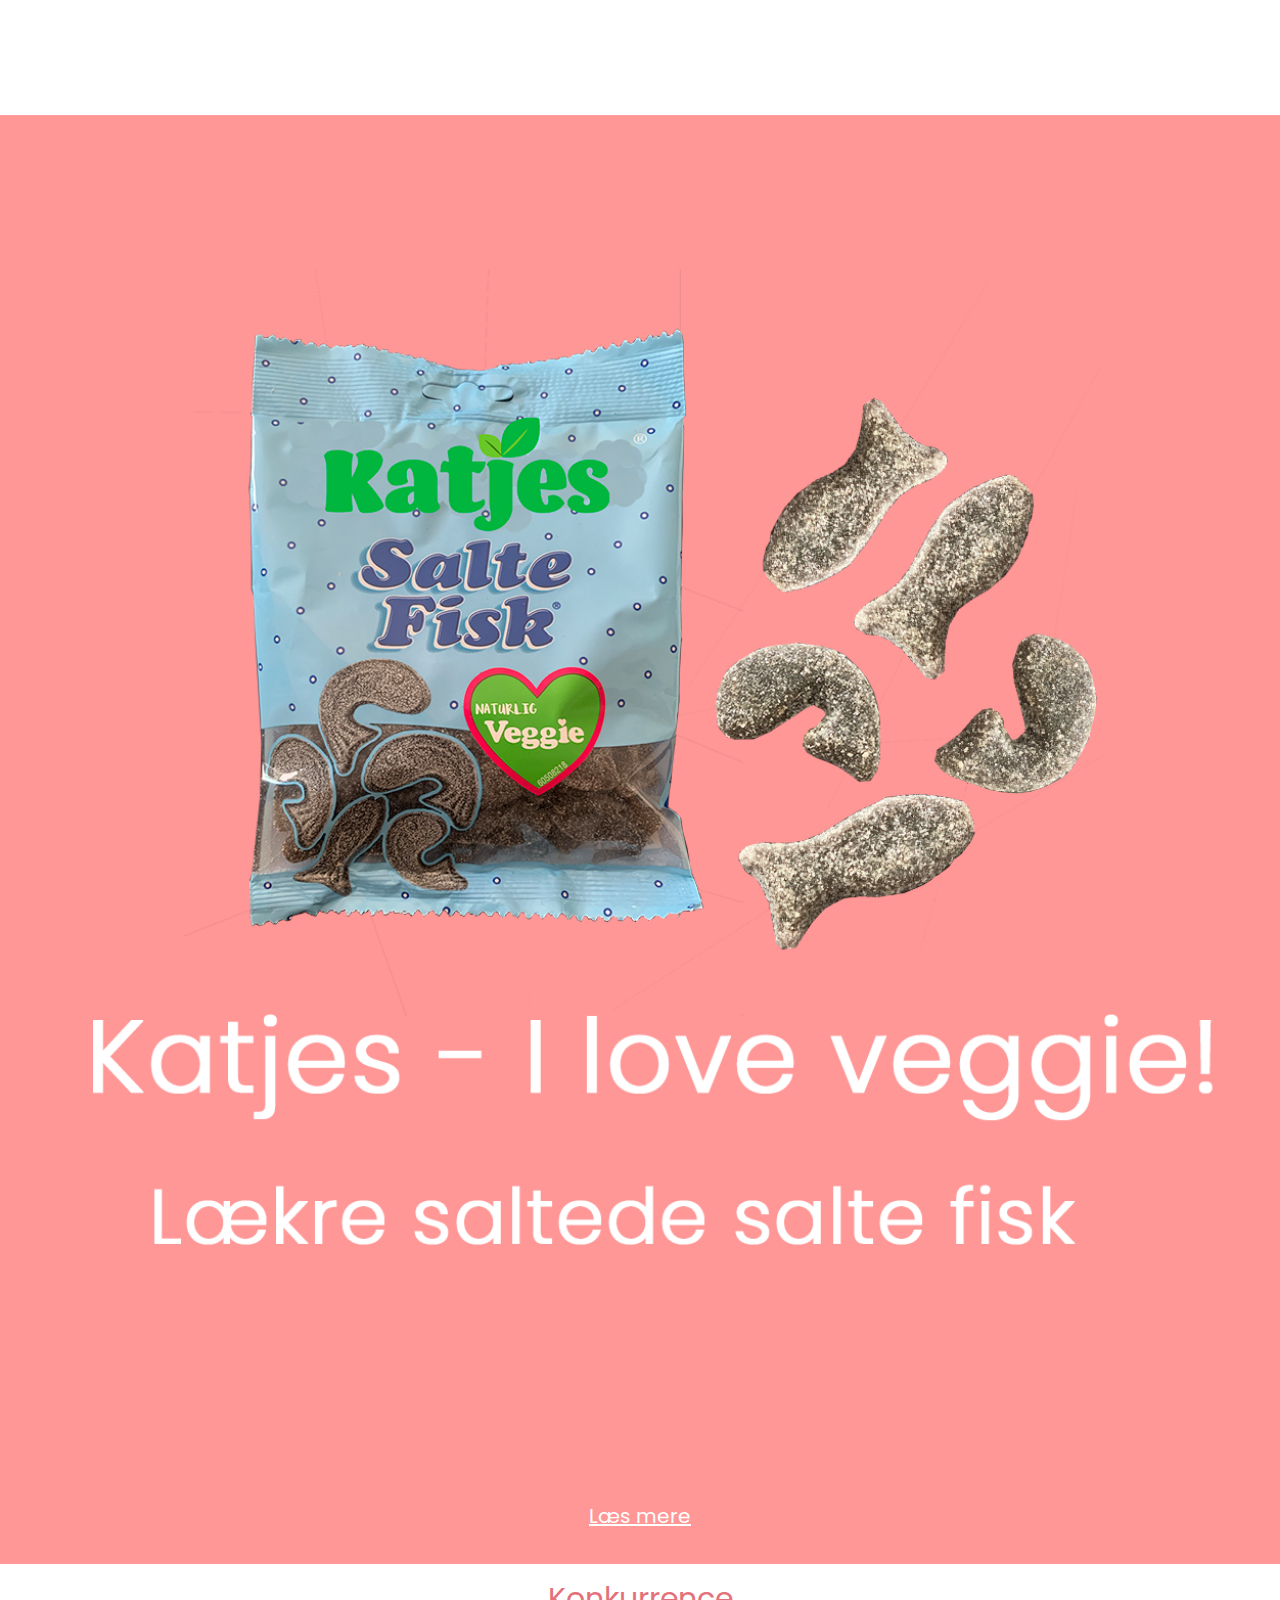
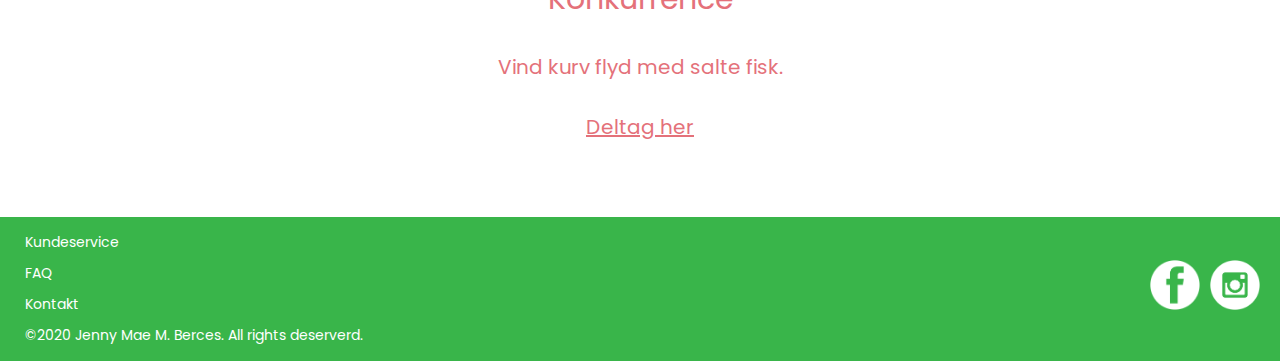
==== index.html @ 05b2ea9b "Bare en lille opdate" ====
<!DOCTYPE html>
<html lang="da">
    <head>
        <meta charset="utf-8" />
        <title>Katjes Salt Fisk</title>
        <meta name="author" content="Mae" />
        <meta
            name="description"
            content="KATJES Salte Fisk Den originale lakrids fra Tyskland - salte fisk med salmiak. De er gluten og laktosefri!"
        />
        <meta name="viewport" content="width=device-width, initial-scale=1.0" />
        <link rel="stylesheet" href="/css/style.css" />
        <link
            href="https://fonts.googleapis.com/icon?family=Material+Icons"
            rel="stylesheet"
        />
        <link
            href="https://fonts.googleapis.com/css2?family=Poppins:ital,wght@0,100;0,200;0,300;0,400;0,500;0,600;0,700;0,800;0,900;1,100;1,200;1,300;1,400;1,500;1,600;1,700;1,800;1,900&display=swap"
            rel="stylesheet"
        />
    </head>

    <body>
        <header id="landingHeader">
            <!-- Navigationsmenu -->
            <nav id="menu">
                <a href="#nav-toggle" class="material-icons" id="closeNav">
                    close
                </a>
                <a id="logo" href="/">
                    <img
                        src="images/Katjes-1.png"
                        alt="Katjes Logo"
                    />
                </a>
                <ul id="menuPunkter">
                    
                    <li>
                        <a href="/saltefisk.html"> Salte Fisk</a>
                    </li>
                    <li>
                        <a href="/om%20os.html"> Om os</a>
                    </li>
                    <li id="logoTopDesktop">
                        <a href="/">
                            <img
                                src="images/Katjes-1.png"
                                alt="Katjes Logo"
                            />
                        </a>
                    </li>
                    <li>
                        <a href="konkurrence.html"> Konkurrence</a>
                    </li>
                    <li>
                        <a href="kontakt.html"> Kontakt</a>
                    </li>
                </ul>
            </nav>
            <a href="#menu" class="material-icons" id="openNav">
                menu
            </a>
            <a id="logoTop" href="/">
                <img
                    src="images/Katjes-1.png"
                    alt="Katjes Logo"
                />
            </a>
        </header>
        <main id="landingMain">
           <div id="mainlanding">
          <img id="Saltefisk" src="/images/den%20rigtigt%20mobilpage-1.png">
            <a id="læsmere" href="saltefisk.html">Læs mere</a>
            </div> 
            
            <p id="landingpagekonkurrence"> Konkurrence</p>
            <p id="Vindkurv">Vind kurv flyd med salte fisk.</p>
            <a id="deltageher" href="konkurrence.html">Deltag her
            </a>

        </main>

        <footer>
            <div class="footer">
                <div id="textfooter">
                    <p>Kundeservice</p>
                    <p>FAQ</p>
                    <p>Kontakt</p>
                    <p> &#169;2020 Jenny Mae M. Berces. All rights deserverd.</p> 
                </div>
                <div id="socialmedie">
                    <a class="icons" href="/">
                        <img src="/images/fb-white-kopi.png" alt="fb" />
                    </a>
                    <a class="icons" href="/">
                        <img src="/images/instagramwhite-kopi.png" alt="instagram" />
                    </a>

                  
                </div>
            </div>
        </footer>
    </body>
</html>
---- css/style.css ----
/***********************************************/
/***************** tekst ***********************/

/*Jeg bruger font-face til at finde fontén på computeren*/
@font-face {
    font-family: 'Poppins', sans-serif;
   @import url('https://fonts.googleapis.com/css2?family=Poppins:ital,wght@0,100;0,200;0,300;0,400;0,500;0,600;0,700;0,800;0,900;1,100;1,200;1,300;1,400;1,500;1,600;1,700;1,800;1,900&display=swap');
}
/*Jeg giver en font til h1, h2 og h3*/
h1,
h2,
h3 {
    font-family: 'Poppins', sans-serif;
    color: white;
}

/*h1 er til banneret på hver side*/
h1 {
    background-color: #e4717a;
    width: 100%;
    text-align: center; /*Centerer teksten*/
    padding: 15px;
    margin: 0;
}

/*Jeg giver en font til body*/
body {
    font-family: 'Poppins', sans-serif;
    margin: 0;
}

/***********************************************/
/***************** Sidelayout ******************/

html {
    height: 100%;
}

body {
    min-height: 100%;
    display: flex;
    flex-direction: column;
}

main {
    flex: 1;
}

* {
    box-sizing: border-box;
}

/***********************************************/
/***************** mobil nav *******************/

/*Jeg bruger flex til at bestemme retningen for min navbar og centerer den derefter*/
#menu {
    /* placering af menu (Gør så vi kan placere navbaren i forhold til browser)*/
    position: fixed;
    top: 0;
    bottom: 0;
    left: -100%;
    width: 100%;
    background-color: white;
    padding-top: 60px;
    display: flex;
    flex-direction: column;
    align-items: center;
    /* vi løfter menuen over andet content*/
    z-index: 5;
    /* menubaren animeres ind*/
    transition: left 0.3s linear;

}

/*Denne style bliver brugt når der er #menu i url'en. Det bruger vi til at vise navbaren, når vi trykker på "åben navbar" ikonet*/
#menu:target {
    left: 0;
}

/*Jeg fjerner punkterne fra listen*/
#menuPunkter {
    list-style: none;
    padding: 0;
    margin-top: 30px;
    color: #e4717a;
    text-decoration: none;
    /*Flex bruges til at ligge links under hinanden og centere dem*/
    display: flex;
    flex-direction: column;
    align-items: center;
}

/*Jeg adskiller mine menupunkter lidt*/
#menuPunkter a {
    font-size: 25px;
    font-family: 'Poppins', sans-serif;
    display: block;
    margin: 10px;
    padding: 10px;
    /*Jeg fjerner stregen og ændre farven*/
    color: #e4717a;
    text-decoration: none;
    text-shadow: 0px 1px 6px #0000001d;
}

/***********************************************/
/************ mobil nav knapper ****************/

#closeNav,
#openNav {
    /*Gør så vi kan placere krydset i navbaren som vi vil*/
    position: absolute;
    top: 30px;
    text-decoration: none;
    font-size: 45px;
    color: black;
    
}

/*knapper til åben og luk af navbar*/
#closeNav {
    right: 40px;
   
}
#openNav {
    right: 40px;

}

/***********************************************/
/************ mobil nav logo *******************/

/*logoet i navbaren*/
#logo {
    width: 60%;
    display: block;
}

/*Jeg giver logoet 100% af forældrens 60%*/
#logo img {
    width: 100%;

}

/***********************************************/
/*************** mobil topbar ******************/

header {
    display: flex;
    justify-content: flex-start;
    background-color: white;
}

/*Tilpasning af logo i toppen på mobil*/
#logoTop,
#logoTopDesktop {
    /*Fordi der er et link sætter vi display block for at kunne bruge margin og width*/
    display: block;
    width: 45%;
    background-color: white;
    max-width: 200px;
    padding: 15px;
    margin: 5px;
    
}

#logoTop img,
#logoTopDesktop img {
    width: 100%;
}

#menuPunkter #logoTopDesktop {
    display: none;
}
/***********************************************/
/********* stylesheet for Om os **************/
. Værdier{
    display: flex;
    justify-content: space-around;
    width: 100%;
}
#værdierne{
    width: 100%;
    display: flex;
    align-items: center;
    flex-direction: column;
    justify-content: center;
    
}

#omos{
     display: flex;
    justify-content: center;
    font-size: 20px;
    color: #e4717a;
    margin-bottom: 30px;
}

/***********************************************/
/********* stylesheet for kontakt **************/

input[type="text"],
select,
textarea {
    width: 100%;
    padding: 12px;
    border: 1px solid #ccc;
    border-radius: 4px; /* Rounded borders */
    box-sizing: border-box; /* Make sure that padding and width stays in place */
    margin-top: 6px; /* Add a top margin */
    margin-bottom: 16px; /* Bottom margin */
    resize: vertical; /* Allow the user to vertically resize the textarea (not horizontally) */
    border-color: #39b54a;

}

#indhold {
    display: flex;
    flex-direction: column;
    align-items: center;
}
/* Style the submit button with a specific background color etc */
#contactButton {
    background-color: #e4717a;
    color: black;
    padding: 12px 20px;
    border: none;
    border-radius: 4px;
    cursor: pointer;
    margin-bottom: 10px;
}
#form {
    display: flex;
    flex-direction: column;
    align-items: center;
    width: 200px;
    margin-top: 40px;
}
label {
    color: black;
}

/***********************************************/
/************ mobil Landingpage ****************/

/*Jeg laver css specifikt til headeren på vores landingpage*/
#landingHeader {
    height: 115px;
}

#landingHeader #logoTop {
    /*Logoet ligges ud over header (en del af det ønskede design)*/
    position: absolute;  
}

#Saltefisk{
    width: 100%;
}
#mainlanding{
    position:relative;
    
}
#læsmere{
    position: absolute;
    bottom: 40px;
    left: 25%;
    color: white;
    font-size: 20px;
    width: 50%;
    text-align: center;
}
#deltageher{
    display: flex;
    color: #e4717a;
    justify-content: center;
    font-size: 20px;
    margin-bottom: 75px;
}

#landingpagekonkurrence{
    display: flex;
justify-content: center;
    font-size: 30px;
    color: #e4717a;
    margin-bottom: 30px;
        
}
#Vindkurv{
    display: flex;
    justify-content: center;
    font-size: 20px;
    color: #e4717a;
    margin-bottom: 30px;
}
/***********************************************/
/********** stylesheet for konkurrence **************/
#Konkurrence{
    width: 100%;
    margin-top: 40px;
    
}

#vind{
    margin-top: 40px;
    font-size: 20px;
    color: #e4717a;
}

#foratdeltage{
    display: flex;
    justify-content: center;
    font-size: 15px;
    color: #e4717a;
    margin-bottom: 30px;
}
/***********************************************/
/********** stylesheet for Salt fisk ***************/
#omos{
    width: 100%;
    margin-bottom: 30px;
}
#omsaltefisk{
    display: flex;
    justify-content: center;
    font-size: px;
    color: #e4717a;
    margin-bottom: 30px;
}
/***********************************************/
/********** stylesheet for footer **************/
.footer {
    background-color: #39b54a;
    padding: 10px 20px;
    text-align: left;
    background-size: 100%;
    justify-content: space-between;
    display: flex;
}

#textfooter {
    display: flex;
    flex-direction: column;
    color: white;
}

#socialmedie {
    display: flex;
    align-items: center;
}
.icons {
    width: 50px;
    display: block;
    margin-left: 10px;
}
.icons img {
    width: 100%;
}
p {
    margin: 5px;
    font-size: 14px;
}


/***********************************************/
/********* mediaquery til tablet ***************/

@media only screen and (min-width: 700px) {
    /*Vi tilpasser gallery til tablet*/
    
}

/***********************************************/
/********* mediaquery til web ******************/

@media only screen and (min-width: 1200px) {
    /*Vi tilpasser naven til tablet*/
    #closeNav,
    #openNav,
    #logo,
    #logoTop {
        /*Disse funktioner vil vi ikke vise*/
        display: none;
    }
}
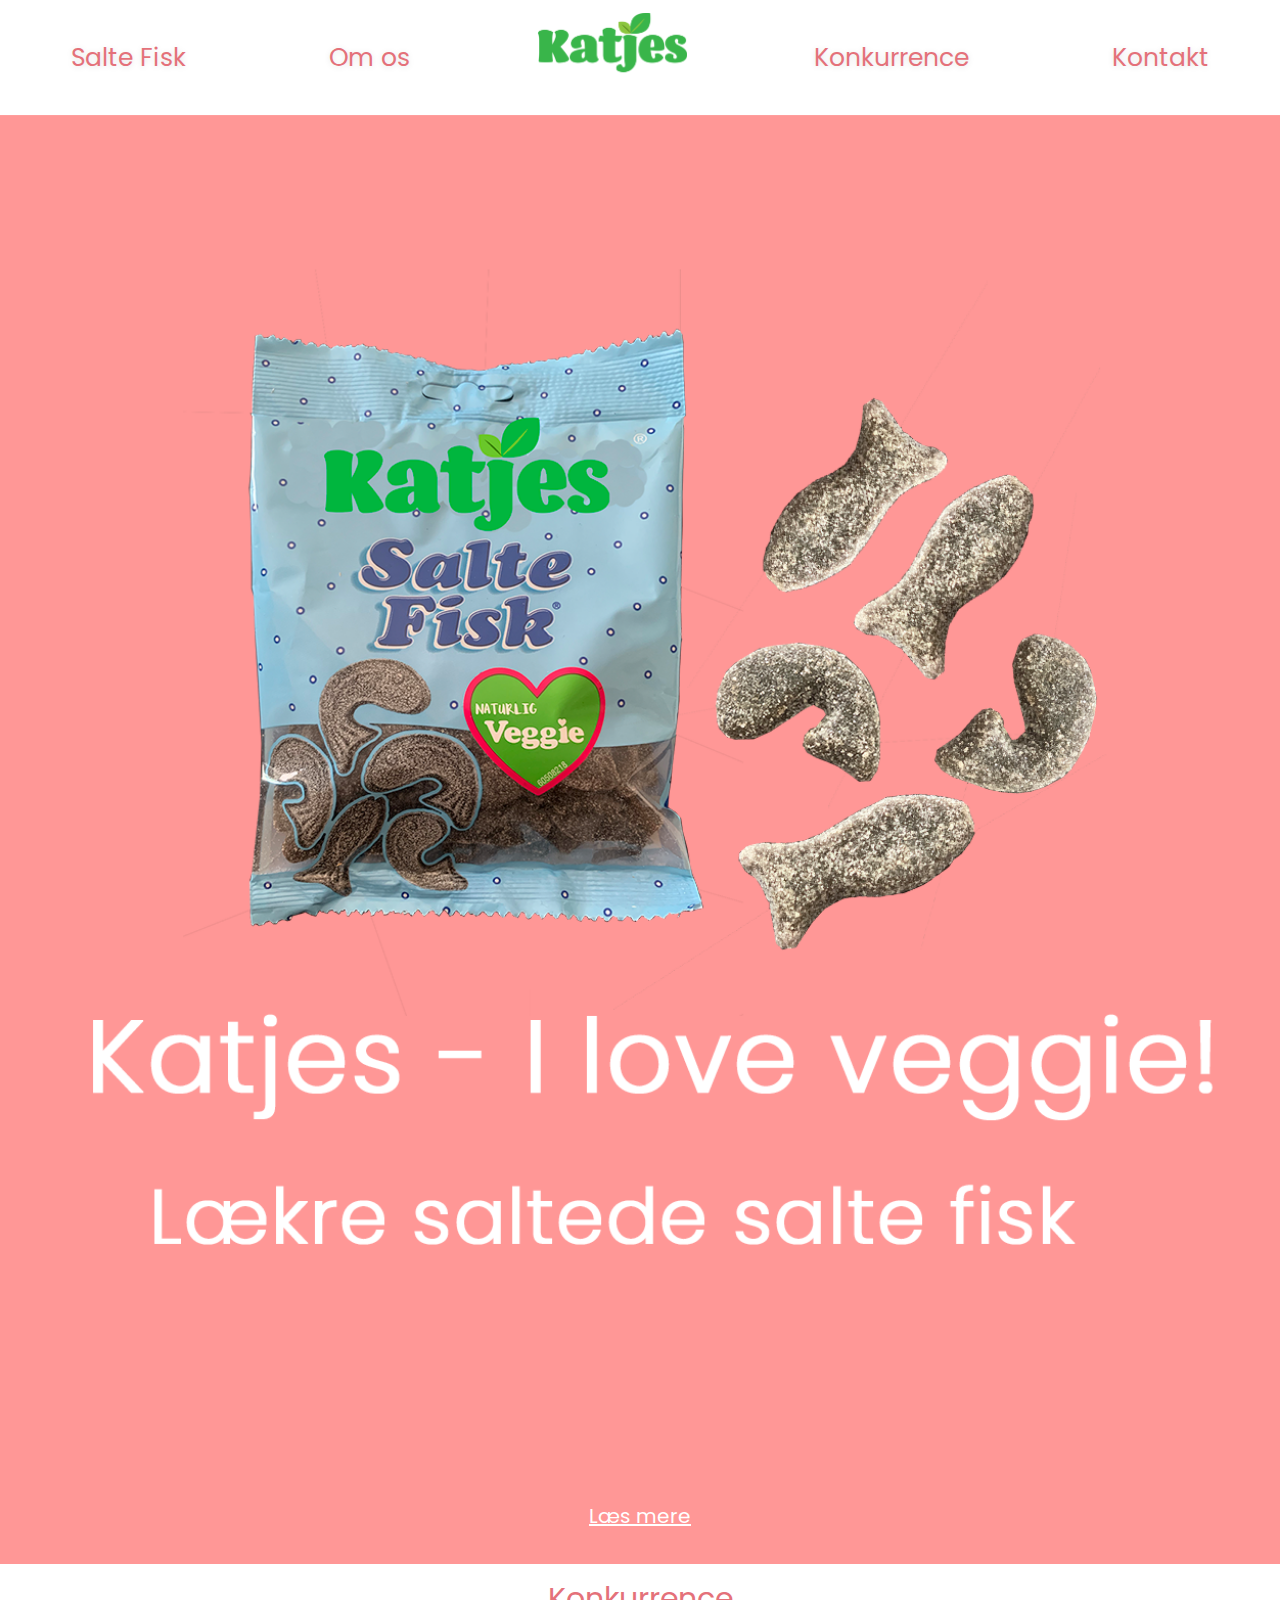
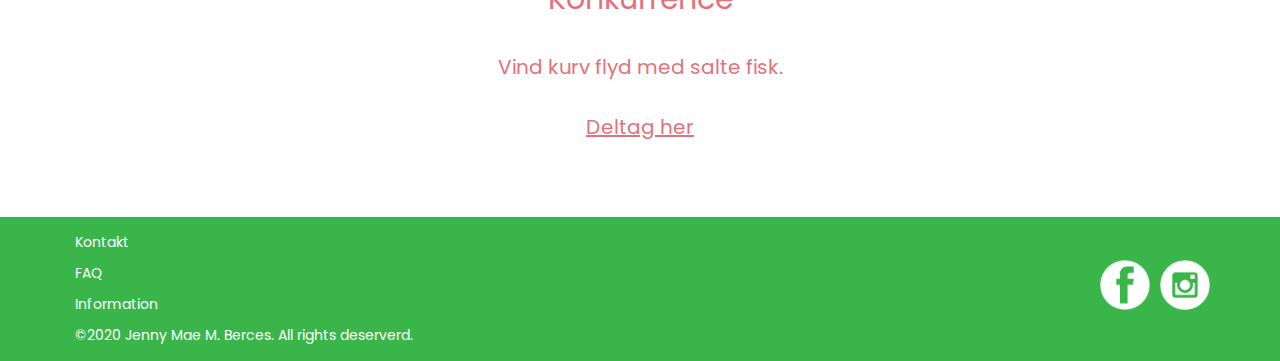
==== commit 87a2160f: "ændring i footer" ====
--- a/index.html
+++ b/index.html
@@ -83,9 +83,9 @@
         <footer>
             <div class="footer">
                 <div id="textfooter">
-                    <p>Kundeservice</p>
+                    <p>Kontakt</p>
                     <p>FAQ</p>
-                    <p>Kontakt</p>
+                    <p>Information</p>
                     <p> &#169;2020 Jenny Mae M. Berces. All rights deserverd.</p> 
                 </div>
                 <div id="socialmedie">
--- a/css/style.css
+++ b/css/style.css
@@ -366,7 +366,75 @@
 /********* mediaquery til tablet ***************/
 
 @media only screen and (min-width: 700px) {
-    /*Vi tilpasser gallery til tablet*/
+   /*Jeg tilpasser landingpage til tablet*/
+    #landingMain .subpages {
+        flex-direction: row;
+        justify-content: space-around;
+        align-content: center;
+        flex-wrap: wrap;
+    }
+
+    #landingMain .subpage {
+        width: 40%;
+        margin: 20px;
+    }
+
+    #landingMain .subpage:last-child {
+        width: 90%;
+    }
+
+    #landingMain .subpages a {
+        width: 100%;
+    }
+
+    .footer {
+        padding-left: 70px;
+        padding-right: 70px;
+    }
+    
+       /*Jeg tilpasser kontakt til tablet*/
+    input[type="text"],
+select,
+textarea {
+    width: 200%;
+    padding: 12px;
+    border: 1px solid #ccc;
+    border-radius: 4px; /* Rounded borders */
+    box-sizing: border-box; /* Make sure that padding and width stays in place */
+    margin-top: 6px; /* Add a top margin */
+    margin-bottom: 16px; /* Bottom margin */
+    resize: vertical; /* Allow the user to vertically resize the textarea (not horizontally) */
+    border-color: #39b54a;
+}
+
+#indhold {
+    display: flex;
+    flex-direction: column;
+    align-items: center;
+}
+/* Style the submit button with a specific background color etc */
+#contactButton {
+    background-color: #e4717a;
+    color: black;
+    padding: 12px 20px;
+    border: none;
+    border-radius: 4px;
+    cursor: pointer;
+    margin-bottom: 10px;
+}
+#form {
+    display: flex;
+    flex-direction: column;
+    align-items: center;
+    width: 150px;
+    margin-top: 40px;
+}
+label {
+    color: black;
+}
+    
+    
+    
     
 }
 
@@ -374,7 +442,7 @@
 /********* mediaquery til web ******************/
 
 @media only screen and (min-width: 1200px) {
-    /*Vi tilpasser naven til tablet*/
+    /*Jeg tilpasser naven til tablet*/
     #closeNav,
     #openNav,
     #logo,
@@ -382,4 +450,85 @@
         /*Disse funktioner vil vi ikke vise*/
         display: none;
     }
+    
+    #menuPunkter #logoTopDesktop {
+        display: block;
+        padding: 0;
+        width: 150px;
+       
+    }
+
+    #menuPunkter #logoTopDesktop a {
+        display: block;
+        margin: 0;
+        padding: 0;
+    }
+
+    #menu {
+        position: relative;
+        left: 0;
+        padding: 0;
+        height: 100%;
+    }
+
+    #menuPunkter {
+        width: 100%;
+        height: 100%;
+        align-items: center;
+        justify-content: space-around;
+        flex-direction: row;
+        margin: 0;
+    }
+
+    #menuPunkter a {
+        color: #e4717a;
+    }
+    
+    /*Jeg tilpasser footer til web*/
+
+    #socialmedie {
+        padding-left: 250px;
+    }
+
+   /*Jeg tilpasser kontakt til web*/
+    input[type="text"],
+select,
+textarea {
+    width: 200%;
+    padding: 12px;
+    border: 1px solid #ccc;
+    border-radius: 4px; /* Rounded borders */
+    box-sizing: border-box; /* Make sure that padding and width stays in place */
+    margin-top: 6px; /* Add a top margin */
+    margin-bottom: 16px; /* Bottom margin */
+    resize: vertical; /* Allow the user to vertically resize the textarea (not horizontally) */
+    border-color: #39b54a;
+}
+
+#indhold {
+    display: flex;
+    flex-direction: column;
+    align-items: center;
+}
+/* Style the submit button with a specific background color etc */
+#contactButton {
+    background-color: #e4717a;
+    color: black;
+    padding: 12px 20px;
+    border: none;
+    border-radius: 4px;
+    cursor: pointer;
+    margin-bottom: 10px;
+}
+#form {
+    display: flex;
+    flex-direction: column;
+    align-items: center;
+    width: 150px;
+    margin-top: 40px;
+}
+label {
+    color: black;
+}
+    
 }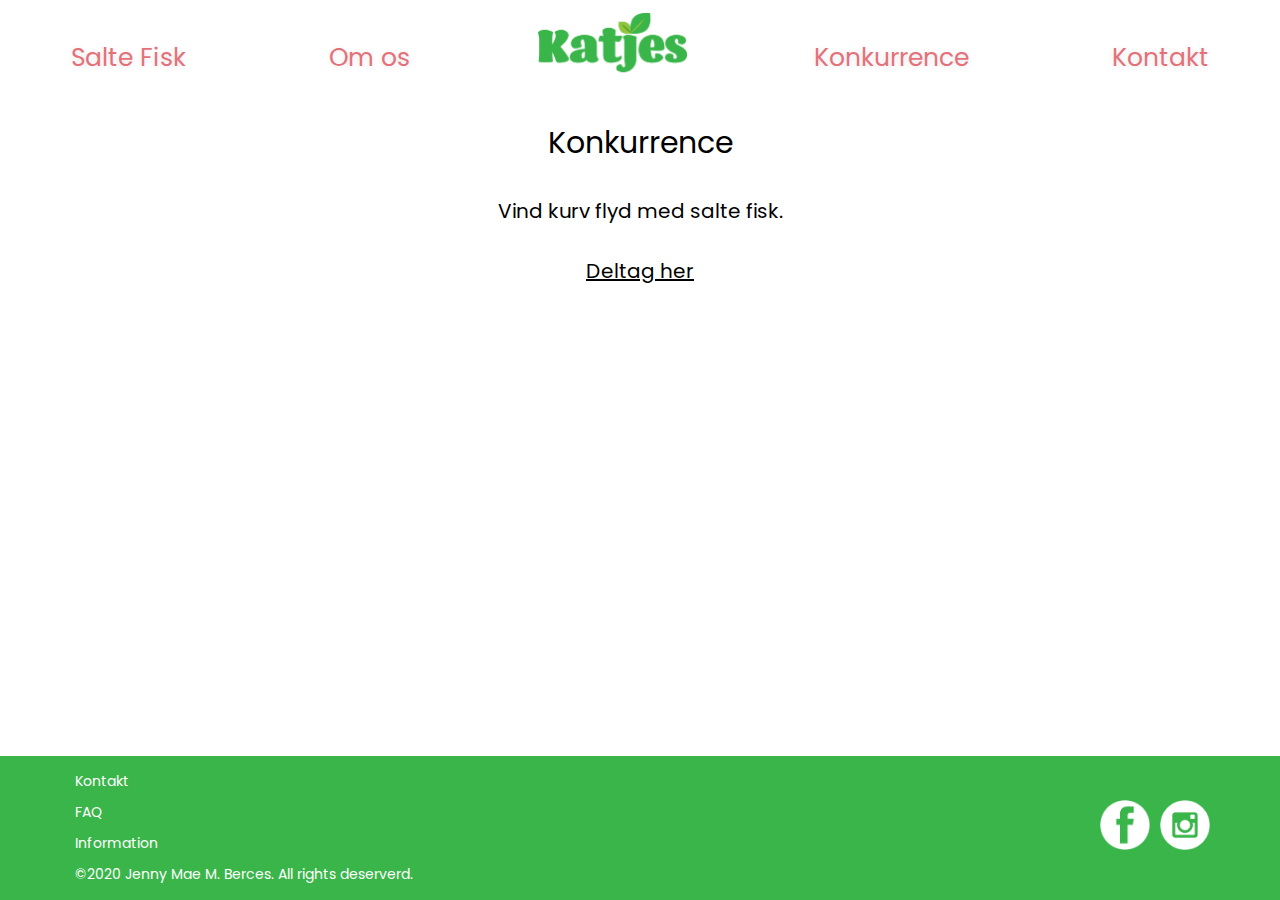
==== commit b94be5e6: "fix" ====
--- a/index.html
+++ b/index.html
@@ -69,7 +69,8 @@
         </header>
         <main id="landingMain">
            <div id="mainlanding">
-          <img id="Saltefisk" src="/images/den%20rigtigt%20mobilpage-1.png">
+          <img id="Saltefiskmobil" src="/images/den%20rigtigt%20mobilpage-1.png">
+               <img id="saltefiskweb" src="images/landing%20page%20web2-2.png">
             <a id="læsmere" href="saltefisk.html">Læs mere</a>
             </div> 
             
--- a/css/style.css
+++ b/css/style.css
@@ -180,7 +180,7 @@
     justify-content: space-around;
     width: 100%;
 }
-#værdierne{
+#værdierne img{
     width: 100%;
     display: flex;
     align-items: center;
@@ -193,7 +193,7 @@
      display: flex;
     justify-content: center;
     font-size: 20px;
-    color: #e4717a;
+    color: black;
     margin-bottom: 30px;
 }
 
@@ -254,7 +254,7 @@
     position: absolute;  
 }
 
-#Saltefisk{
+#Saltefiskmobil{
     width: 100%;
 }
 #mainlanding{
@@ -272,17 +272,18 @@
 }
 #deltageher{
     display: flex;
-    color: #e4717a;
+    color: black;
     justify-content: center;
     font-size: 20px;
     margin-bottom: 75px;
+    
 }
 
 #landingpagekonkurrence{
     display: flex;
 justify-content: center;
     font-size: 30px;
-    color: #e4717a;
+    color: black;
     margin-bottom: 30px;
         
 }
@@ -290,9 +291,13 @@
     display: flex;
     justify-content: center;
     font-size: 20px;
-    color: #e4717a;
+    color: black;
     margin-bottom: 30px;
 }
+#saltefiskweb{
+       display: none;
+    } 
+
 /***********************************************/
 /********** stylesheet for konkurrence **************/
 #Konkurrence{
@@ -304,14 +309,14 @@
 #vind{
     margin-top: 40px;
     font-size: 20px;
-    color: #e4717a;
+    color: black;
 }
 
 #foratdeltage{
     display: flex;
     justify-content: center;
     font-size: 15px;
-    color: #e4717a;
+    color: black;
     margin-bottom: 30px;
 }
 /***********************************************/
@@ -324,7 +329,7 @@
     display: flex;
     justify-content: center;
     font-size: px;
-    color: #e4717a;
+    color: black;
     margin-bottom: 30px;
 }
 /***********************************************/
@@ -411,6 +416,16 @@
     display: flex;
     flex-direction: column;
     align-items: center;
+    
+}
+    
+/*h1 er til banneret på hver side*/
+h1 {
+    background-color: #e4717a;
+    width: 100%;
+    text-align: center; /*Centerer teksten*/
+    padding: 15px;
+    margin-top: 50px;
 }
 /* Style the submit button with a specific background color etc */
 #contactButton {
@@ -433,7 +448,9 @@
     color: black;
 }
     
-    
+   #saltefiskweb{
+       display: none;
+    } 
     
     
 }
@@ -530,5 +547,10 @@
 label {
     color: black;
 }
-    
+    #Saltefiskmobil{
+        display: none; 
+    }
+    #saltefiskweb{
+        width: 100%;
+    }
 }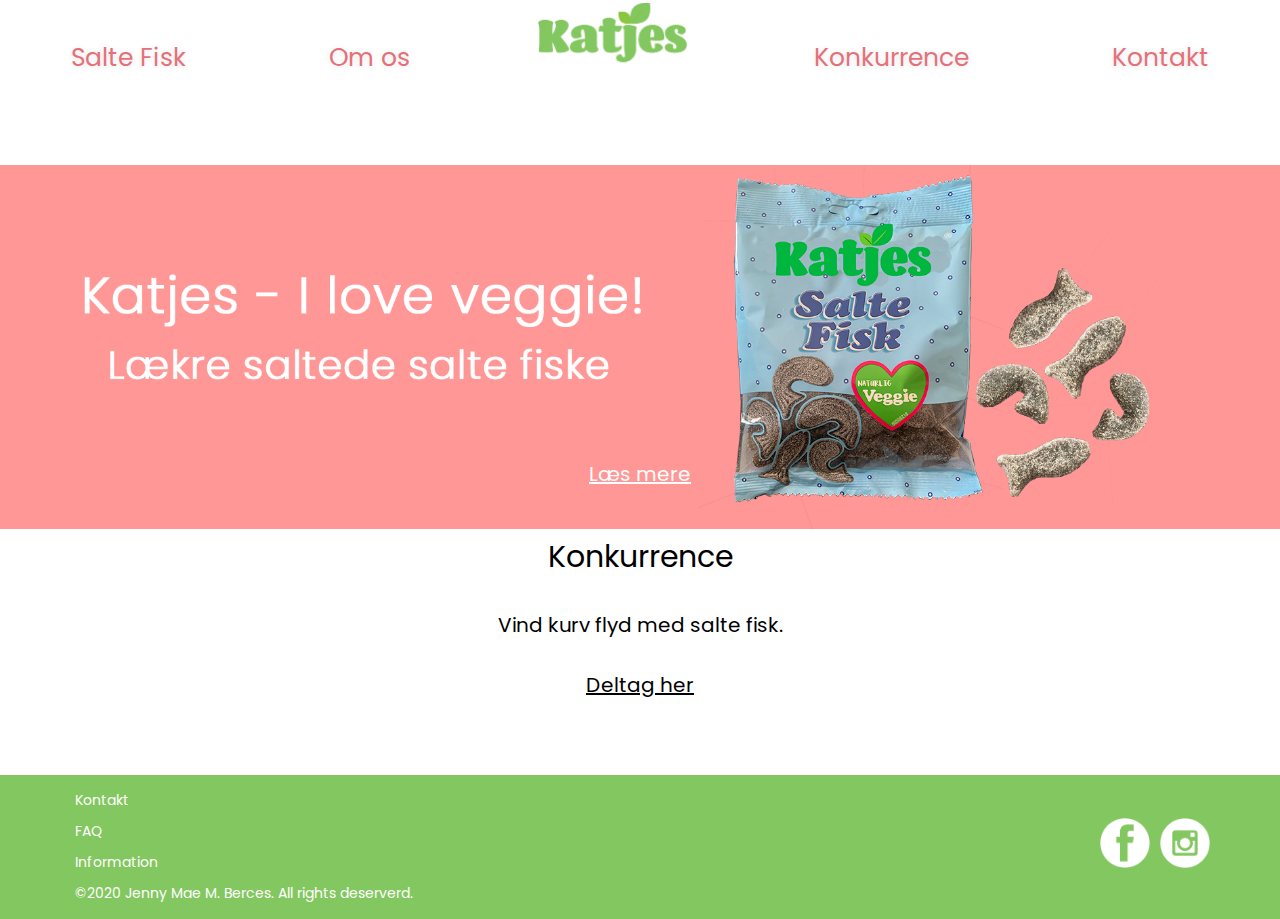
==== commit 2f363db5: "Image og footer skiftet farve" ====
--- a/index.html
+++ b/index.html
@@ -29,7 +29,7 @@
                 </a>
                 <a id="logo" href="/">
                     <img
-                        src="images/Katjes-1.png"
+                        src="images/Katjes-2.png"
                         alt="Katjes Logo"
                     />
                 </a>
@@ -44,7 +44,7 @@
                     <li id="logoTopDesktop">
                         <a href="/">
                             <img
-                                src="images/Katjes-1.png"
+                                src="images/Katjes-2.png"
                                 alt="Katjes Logo"
                             />
                         </a>
@@ -62,7 +62,7 @@
             </a>
             <a id="logoTop" href="/">
                 <img
-                    src="images/Katjes-1.png"
+                    src="images/Katjes-2.png"
                     alt="Katjes Logo"
                 />
             </a>
--- a/css/style.css
+++ b/css/style.css
@@ -211,7 +211,7 @@
     margin-top: 6px; /* Add a top margin */
     margin-bottom: 16px; /* Bottom margin */
     resize: vertical; /* Allow the user to vertically resize the textarea (not horizontally) */
-    border-color: #39b54a;
+    border-color: #83c760;
 
 }
 
@@ -223,7 +223,7 @@
 /* Style the submit button with a specific background color etc */
 #contactButton {
     background-color: #e4717a;
-    color: black;
+    color: white;
     padding: 12px 20px;
     border: none;
     border-radius: 4px;
@@ -335,7 +335,7 @@
 /***********************************************/
 /********** stylesheet for footer **************/
 .footer {
-    background-color: #39b54a;
+    background-color: #83c760;
     padding: 10px 20px;
     text-align: left;
     background-size: 100%;
@@ -519,7 +519,7 @@
     margin-top: 6px; /* Add a top margin */
     margin-bottom: 16px; /* Bottom margin */
     resize: vertical; /* Allow the user to vertically resize the textarea (not horizontally) */
-    border-color: #39b54a;
+    border-color: #83c760;
 }
 
 #indhold {
@@ -530,7 +530,7 @@
 /* Style the submit button with a specific background color etc */
 #contactButton {
     background-color: #e4717a;
-    color: black;
+    color: white;
     padding: 12px 20px;
     border: none;
     border-radius: 4px;
@@ -547,10 +547,23 @@
 label {
     color: black;
 }
+    /* Jeg tipasse landpage img ind*/
     #Saltefiskmobil{
         display: none; 
     }
+    
     #saltefiskweb{
+        display: flex;
         width: 100%;
-    }
+        margin-top: 50px;
+    }
+    
+    
+#logoTop img,
+#logoTopDesktop img {
+    width: 100%;
+    margin-bottom: 50px;
+    margin-top: 30px;
+}
+
 }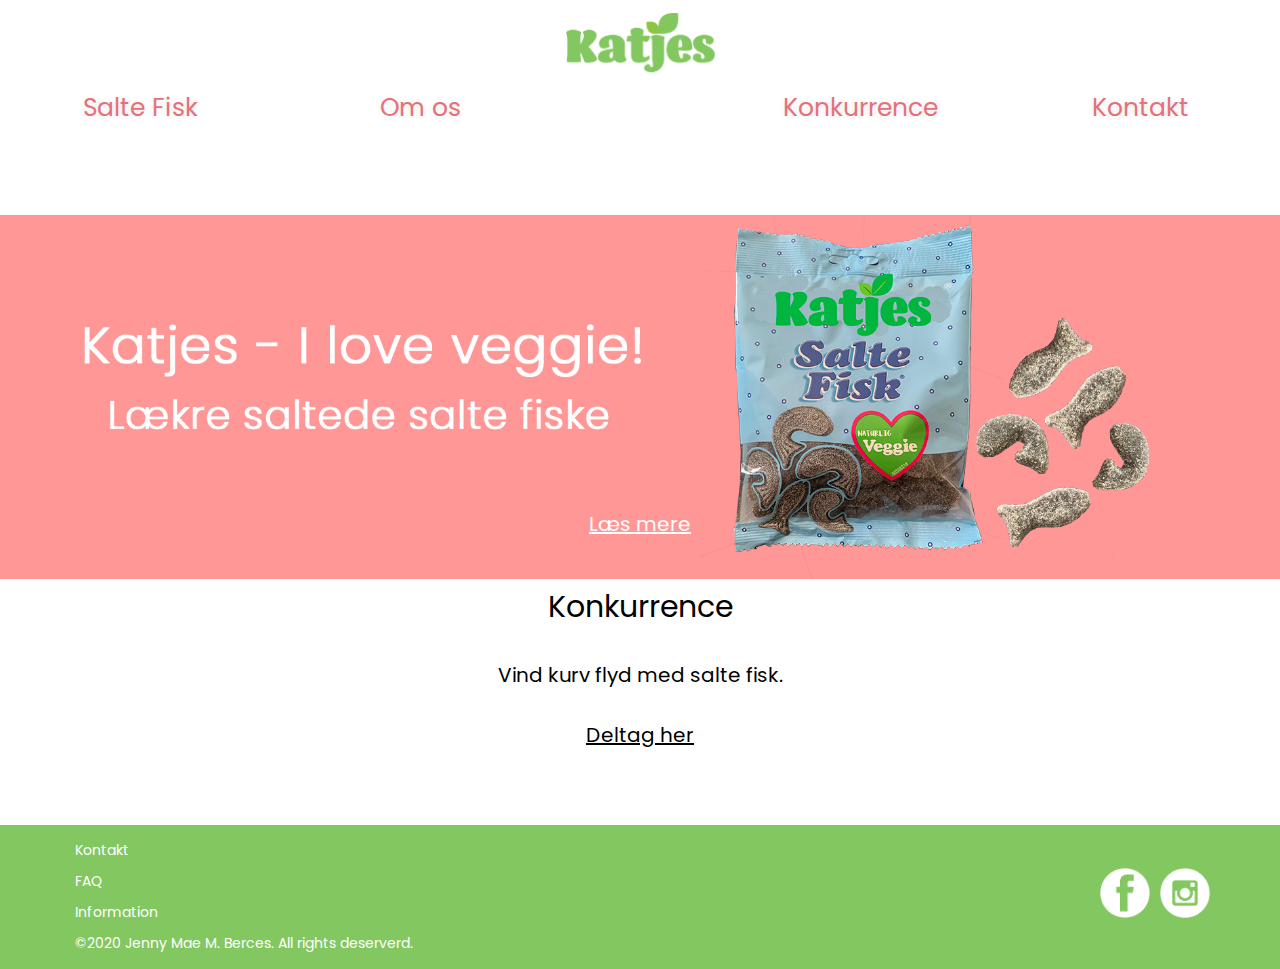
==== commit 5bffd4a7: "tilpasse salte fisk til web" ====
--- a/index.html
+++ b/index.html
@@ -35,10 +35,10 @@
                 </a>
                 <ul id="menuPunkter">
                     
-                    <li>
+                    <li class="navlink">
                         <a href="/saltefisk.html"> Salte Fisk</a>
                     </li>
-                    <li>
+                    <li class="navlink">
                         <a href="/om%20os.html"> Om os</a>
                     </li>
                     <li id="logoTopDesktop">
@@ -49,10 +49,10 @@
                             />
                         </a>
                     </li>
-                    <li>
+                    <li class="navlink">
                         <a href="konkurrence.html"> Konkurrence</a>
                     </li>
-                    <li>
+                    <li class="navlink">
                         <a href="kontakt.html"> Kontakt</a>
                     </li>
                 </ul>
--- a/css/style.css
+++ b/css/style.css
@@ -102,8 +102,14 @@
     color: #e4717a;
     text-decoration: none;
     text-shadow: 0px 1px 6px #0000001d;
-}
-
+    
+}
+.navlink{
+    flex: 1;
+    display: flex;
+    justify-content: center;
+    
+}
 /***********************************************/
 /************ mobil nav knapper ****************/
 
@@ -414,7 +420,6 @@
 
 #indhold {
     display: flex;
-    flex-direction: column;
     align-items: center;
     
 }
@@ -452,14 +457,17 @@
        display: none;
     } 
     
-    
+    h1{
+        margin-top: 50px;
+
+    }
 }
 
 /***********************************************/
 /********* mediaquery til web ******************/
 
 @media only screen and (min-width: 1200px) {
-    /*Jeg tilpasser naven til tablet*/
+    /*Jeg tilpasser naven til web*/
     #closeNav,
     #openNav,
     #logo,
@@ -494,7 +502,7 @@
         align-items: center;
         justify-content: space-around;
         flex-direction: row;
-        margin: 0;
+        margin-top: 50px;
     }
 
     #menuPunkter a {
@@ -524,8 +532,11 @@
 
 #indhold {
     display: flex;
-    flex-direction: column;
-    align-items: center;
+    flex-direction: row;
+    align-items: center;
+    justify-content: space-around;
+    padding: 50px 50px;
+ 
 }
 /* Style the submit button with a specific background color etc */
 #contactButton {
@@ -555,15 +566,44 @@
     #saltefiskweb{
         display: flex;
         width: 100%;
-        margin-top: 50px;
-    }
-    
-    
+        margin-top: 100px;
+    }
+    
+    h1{
+        margin-top: 100px;
+        text-align: center;
+}
 #logoTop img,
 #logoTopDesktop img {
     width: 100%;
-    margin-bottom: 50px;
-    margin-top: 30px;
-}
-
+    margin-bottom: 100px;
+    text-align: center;
+
+}
+    /*Jeg tilpasse saltefisk img og teskt ind*/
+    #omsaltefisk {
+        width: 40%;
+       
+    }
+
+    #omos{
+        background-image: none;
+        justify-content: space-around;
+        align-items: flex-start;
+        max-width: 1000px;
+        width: 50%;
+    }
+
+    #saltefiske {
+        align-items: center;
+    }
+    
+    /* Jeg tilpasse om os ind*/
+    #værdierne{
+    display: flex;
+        flex-direction: row;
+    }
+    #indholdomværdier{
+        
+    }
 }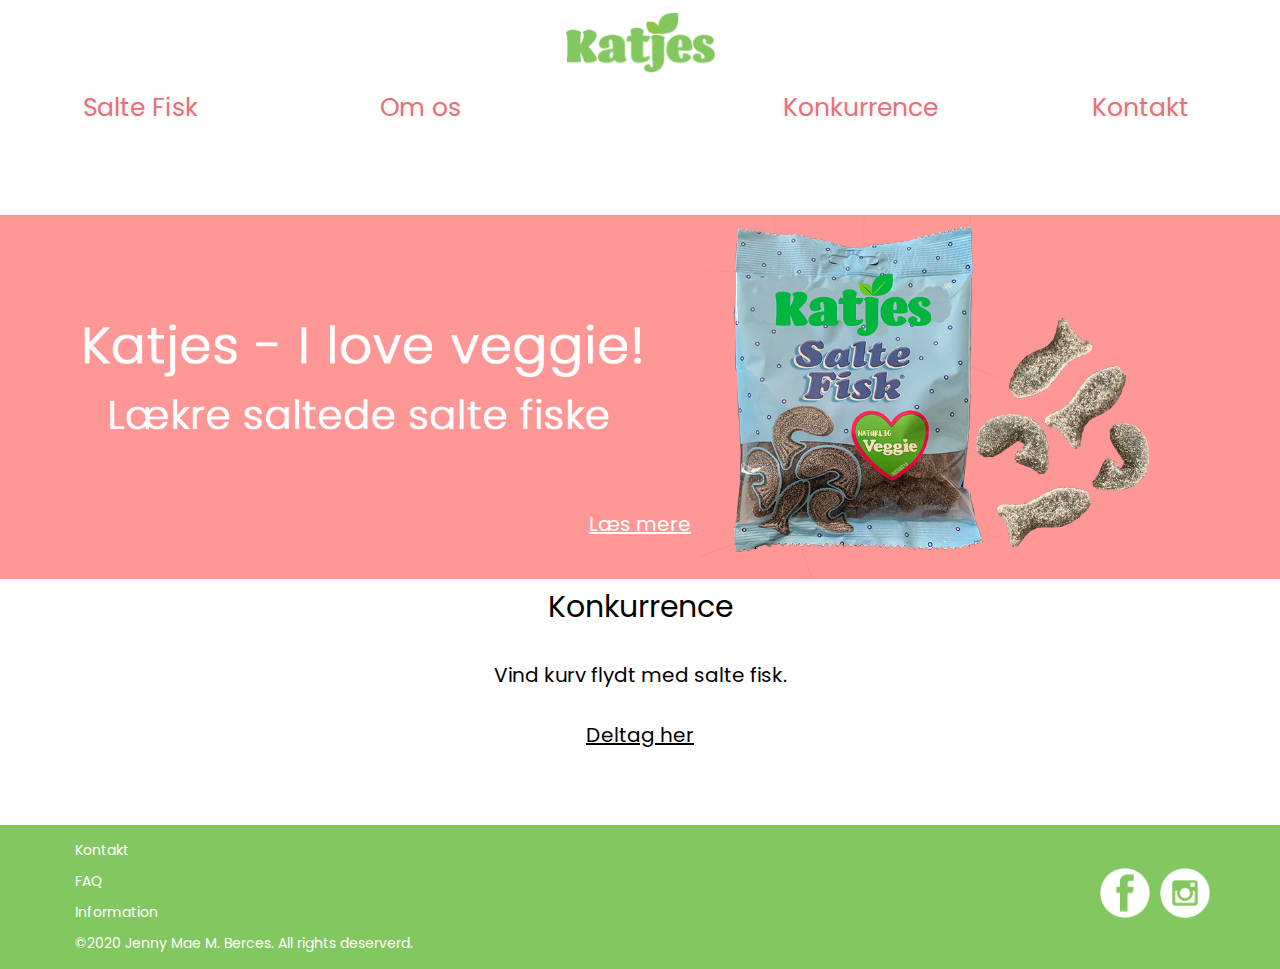
==== commit bbfbc303: "stave fejl" ====
--- a/index.html
+++ b/index.html
@@ -69,13 +69,13 @@
         </header>
         <main id="landingMain">
            <div id="mainlanding">
-          <img id="Saltefiskmobil" src="/images/den%20rigtigt%20mobilpage-1.png">
-               <img id="saltefiskweb" src="images/landing%20page%20web2-2.png">
+          <img id="Saltefiskmobil" src="/images/den%20rigtigt%20mobilpage-1.png" alt="læs om Katjes salte fisk">
+               <img id="saltefiskweb" src="images/landing%20page%20web2-2.png" alt="læs om Katjes salte fisk">
             <a id="læsmere" href="saltefisk.html">Læs mere</a>
             </div> 
             
             <p id="landingpagekonkurrence"> Konkurrence</p>
-            <p id="Vindkurv">Vind kurv flyd med salte fisk.</p>
+            <p id="Vindkurv">Vind kurv flydt med salte fisk.</p>
             <a id="deltageher" href="konkurrence.html">Deltag her
             </a>
 
@@ -90,10 +90,10 @@
                     <p> &#169;2020 Jenny Mae M. Berces. All rights deserverd.</p> 
                 </div>
                 <div id="socialmedie">
-                    <a class="icons" href="/">
+                    <a class="icons" href="https://www.facebook.com/Katjes/">
                         <img src="/images/fb-white-kopi.png" alt="fb" />
                     </a>
-                    <a class="icons" href="/">
+                    <a class="icons" href="https://www.instagram.com/katjes_official/?hl=da">
                         <img src="/images/instagramwhite-kopi.png" alt="instagram" />
                     </a>
 
--- a/css/style.css
+++ b/css/style.css
@@ -181,22 +181,30 @@
 }
 /***********************************************/
 /********* stylesheet for Om os **************/
-. Værdier{
-    display: flex;
+.Værdier{
+    display: flex;
+    flex-direction: column;
     justify-content: space-around;
     width: 100%;
 }
-#værdierne img{
-    width: 100%;
-    display: flex;
-    align-items: center;
-    flex-direction: column;
-    justify-content: center;
-    
-}
-
-#omos{
+.Værdier img{
+    width: 100%;
+    display: flex;
+    align-items: center;
+    flex-direction: column;
+    justify-content: center;
+    
+}
+
+#Omos{
      display: flex;
+    justify-content: center;
+    font-size: 20px;
+    color: black;
+    margin-bottom: 30px;
+}
+#Omos2{
+    display: flex;
     justify-content: center;
     font-size: 20px;
     color: black;
@@ -338,6 +346,14 @@
     color: black;
     margin-bottom: 30px;
 }
+#ingredienser{
+    display: flex;
+    justify-content: center;
+    font-size: px;
+    color: black;
+    margin-bottom: 30px;
+}
+
 /***********************************************/
 /********** stylesheet for footer **************/
 .footer {
@@ -397,7 +413,7 @@
     #landingMain .subpages a {
         width: 100%;
     }
-
+/* jeg tilpasser footer */
     .footer {
         padding-left: 70px;
         padding-right: 70px;
@@ -461,6 +477,26 @@
         margin-top: 50px;
 
     }
+    
+    /* Jeg tilpasse om os ind*/
+    .Værdier{
+        display: flex;
+        flex-direction: column;
+    justify-content: center;
+        align-items: center;
+          width: 100%;
+     }
+       .Værdier img{
+        width: 50%;
+    } 
+    
+    
+/* jeg tilpasse konkurrence ind*/
+    #Konkurrence{
+        width: 50%;
+    }
+    
+   
 }
 
 /***********************************************/
@@ -553,7 +589,7 @@
     flex-direction: column;
     align-items: center;
     width: 150px;
-    margin-top: 40px;
+    margin-top: 10px;
 }
 label {
     color: black;
@@ -582,7 +618,7 @@
 }
     /*Jeg tilpasse saltefisk img og teskt ind*/
     #omsaltefisk {
-        width: 40%;
+        font-size: 20px;;
        
     }
 
@@ -594,16 +630,67 @@
         width: 50%;
     }
 
-    #saltefiske {
+    #ingredienser{
+        font-size: 20px;
+    }
+    
+    #saltefisktext{
+       display: flex;
+        flex-direction: column;
+        width: 30%;
+    }
+    
+    /* Jeg tilpasse om os ind*/
+    
+    .Værdier{
+        display: flex;
+        flex-direction: row;
+    justify-content: center;
         align-items: center;
-    }
-    
-    /* Jeg tilpasse om os ind*/
-    #værdierne{
-    display: flex;
+          width: 100%;
+            
+    }
+    .Værdier img{
+        width: 30%;
+    }
+    
+    #textomos  {
+        display: flex;
         flex-direction: row;
-    }
-    #indholdomværdier{
-        
-    }
+        justify-content:space-around;
+        align-items:flex-start; 
+        column-count: 2;
+    }
+    #textomos p {
+        width: 40%;
+        margin-top: 30px;
+     
+    }
+    
+    /*Jeg tilpasser konkurrence ind*/
+    #Konkurrence{
+        display: flex;
+    flex-direction: row;
+    align-items: center;
+    justify-content: space-around;
+    padding: 50px 50px;
+ 
+    }
+    #Konkurrence{
+        width: 40%
+}
+    #textkonkurrence{
+        display: flex;
+        flex-direction: column;
+        width: 30%;
+    }
+    #vind{
+        font-size: 35px;
+        margin-bottom: 80px;
+       
+    }
+    #foratdeltage{
+        font-size: 20px;
+    }
+    
 }